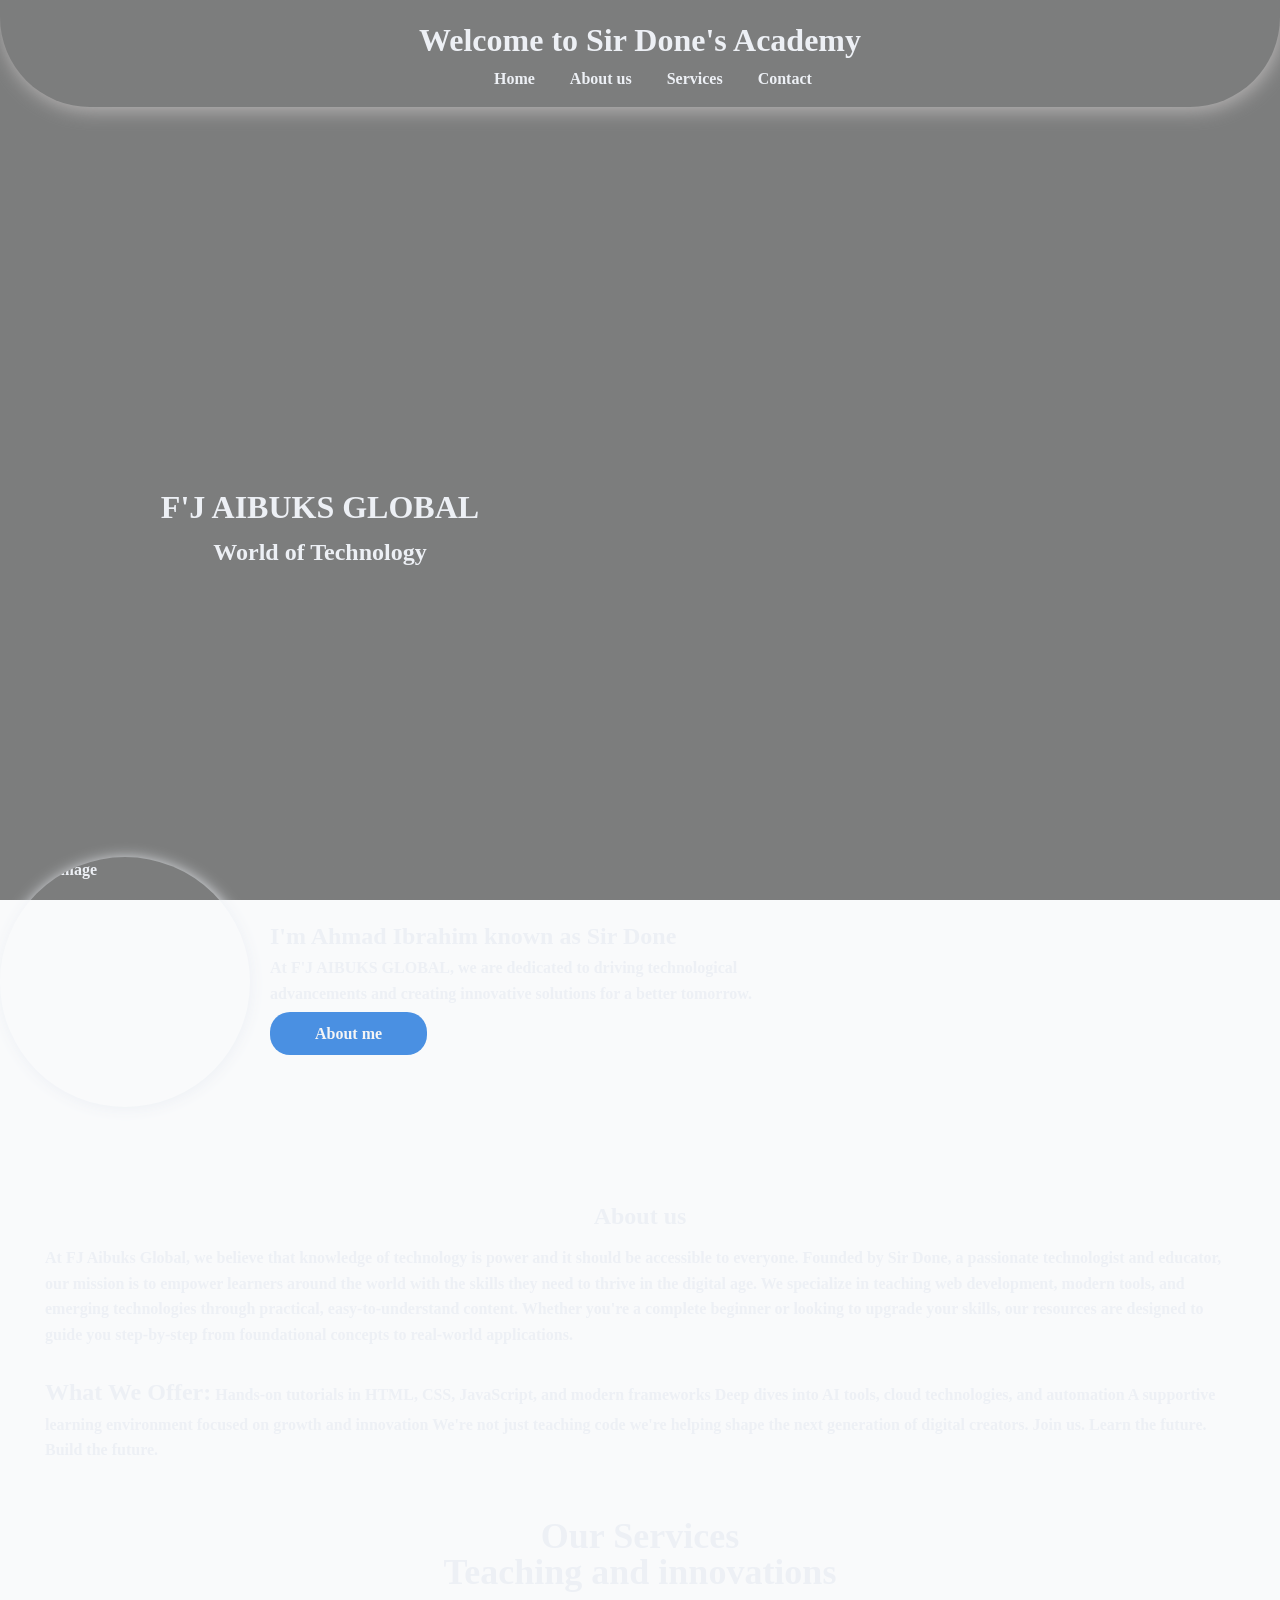
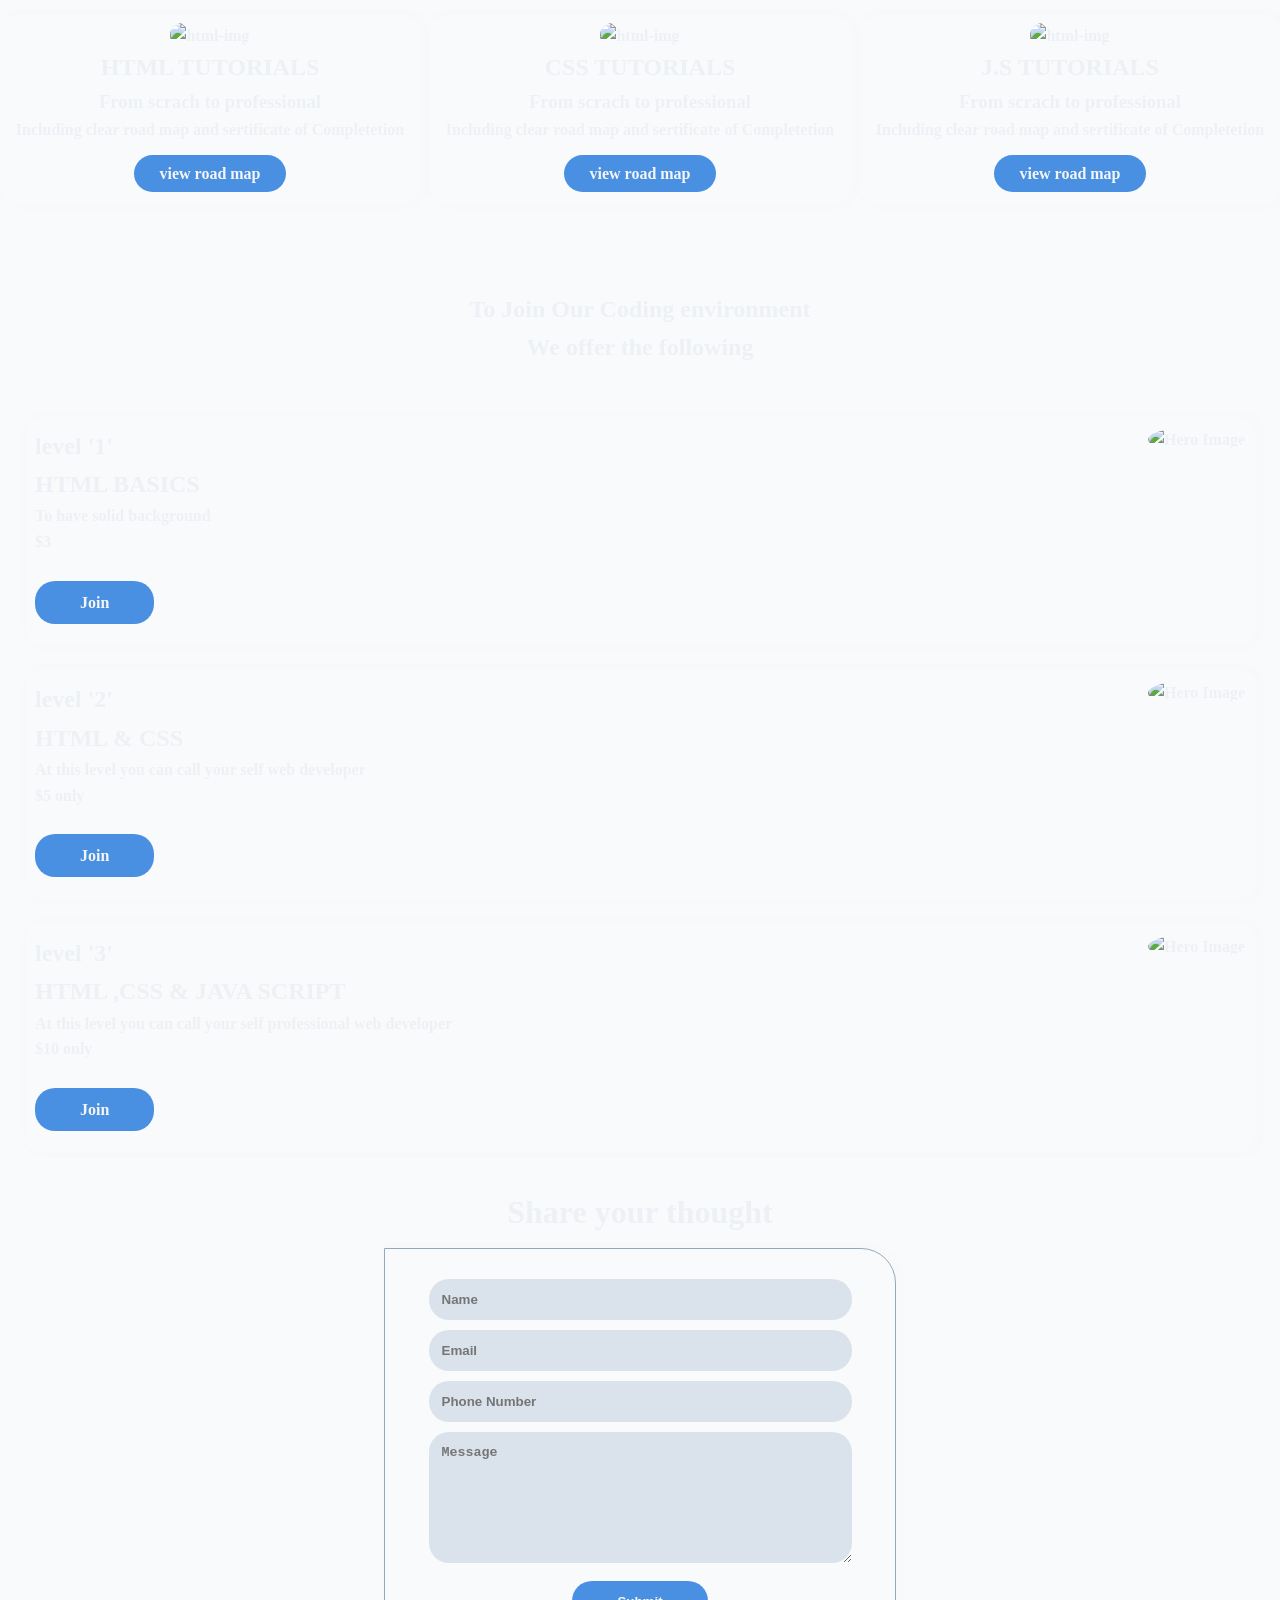
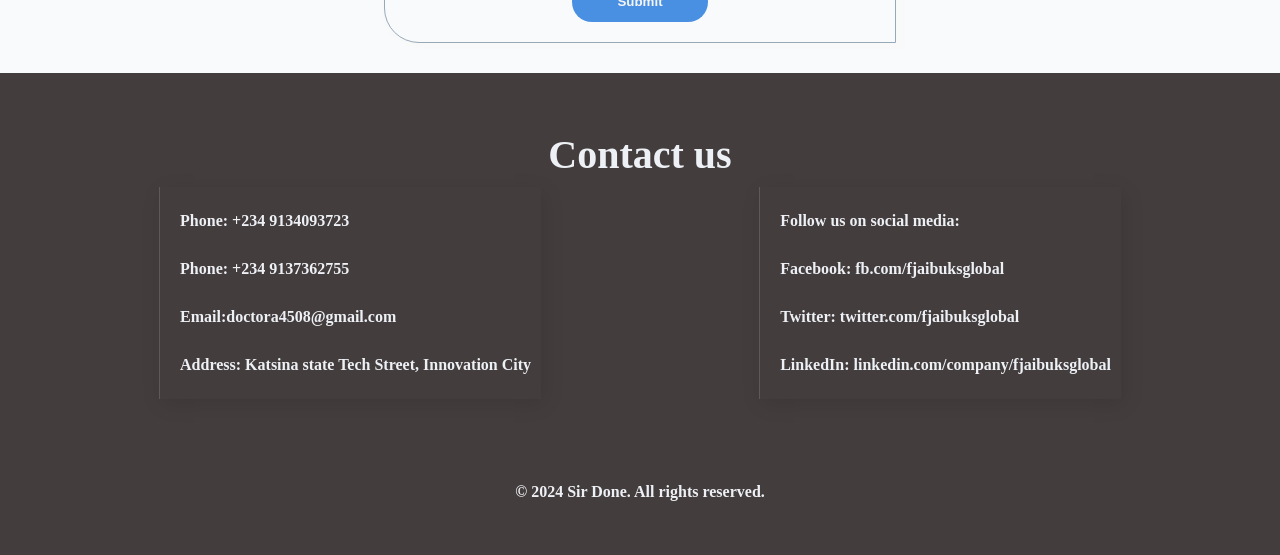
==== index.html @ 11ee24c6 "Add files via upload" ====
<!DOCTYPE html>
<html lang="en">
<head>
    <meta charset="UTF-8">
    <meta name="viewport" content="width=device-width, initial-scale=1.0">
    <title>Sir Done academy</title>
    <link rel="stylesheet" href="style.css">

</head>
<body>
     <header>
        <div class="header-d">
<h1>Welcome to Sir Done's Academy</h1>
        <div class="hamburger" id="hamburger">
  <span></span>
  <span></span>
  <span></span>
</div>

        <nav>
            <ul>
                <li><a href="#home">Home</a></li>
                <li><a href="#about">About us</a></li>
                <li><a href="#projects">Services</li>
                <li><a href="#contact">Contact</a></li>
            </ul>
        </nav>
     </header>
        </div>
        
     <main>
        <!--company-title-->
     <div class="container" id="home">
        <div1 class="div1">
            <h1 class="company-tatle">F'J AIBUKS GLOBAL</h1>
            <div class="world-tech">
                World of Technology
            </div>
        </div1>
        <div2 class="div2">
            <div class="coders-image">
               <img src="images/bulleting.jpg"style="width: 100%;" alt="">
            </div>
        </div2>
     </div>
     <!--hero-section-->
     <div class="hero">
        <div class="hero-img">
            <img src="images/sir-done.jpeg" style="width:250px;height:250px;
            border-radius:50%;box-sizing: border-box;box-shadow:1px 2px 15px  ;
            " alt="Hero Image">
            <div class="hero-text">
            <h2>I'm Ahmad Ibrahim known as Sir Done</h2>
            <p>At F'J AIBUKS GLOBAL, we are dedicated to driving technological <br> advancements and creating innovative solutions for a better tomorrow.</p>
            
            <div class="a-btn"><a href="about-me.html" class="btn">About me</a></div>
            </div>
        </div>
         
     <div class="about-us" id="about">
        <h2 class="span-about-us">About us</h2>
        <p>At FJ Aibuks Global, we believe that knowledge of technology is
             power and it should be accessible to everyone. Founded by Sir Done,
             a passionate technologist and educator, our mission is to empower learners
             around the world with the skills they need to thrive in the digital age.
             We specialize in teaching web development, modern tools, and 
             emerging technologies through practical, easy-to-understand content.
             Whether you're a complete beginner or looking to upgrade your skills, 
             our resources are designed to guide you step-by-step from foundational
             concepts to real-world applications.<br><br>
             <span class="what-we-offer">What We Offer:</span>
             Hands-on tutorials in HTML, CSS, JavaScript, and modern frameworks
             Deep dives into AI tools, cloud technologies, and automation
             A supportive learning environment focused on growth and innovation
             We're not just teaching code we're helping shape the next generation of digital creators.
             Join us. Learn the future. Build the future.
        </p>
     </div>
     <article >
        <div class="service-text"><h1>
            Our Services<br>Teaching and innovations
        </h1></div> 
        <div class="container-services" id="projects">
            <div class="box-services">
                <div class="html-img">
                   <img src="images/icon-html.jpg"style=" width:100%; height:250px; border-radius:13px;" alt="html-img"> 
                </div>
                <div class="text-ser">
                  <h2>HTML TUTORIALS</h2>
                  <H3>From scrach to professional</H3>
                  <p>Including clear road map and sertificate of Completetion</p>
                  <div class="div-roadmap">
                  <a href="road-map.html" class="roadmap">view road map</a>
                  </div>
                  
                </div>
            </div>
            <div class="box-services">
               <div class="html-img">
                   <img src="images/css-icon.jpg"style=" width:100%; height:250px; border-radius:13px;" alt="html-img"> 
                </div>
                <div class="text-ser">
                  <h2>CSS TUTORIALS</h2>
                  <H3>From scrach to professional</H3>
                  <p>Including clear road map and sertificate of Completetion</p>
                                    <div class="div-roadmap">
                     <a href="road-map.html" class="roadmap">view road map</a>
                  </div>
                 
                </div>
            </div>
            <div class="box-services">
               <div class="html-img">
                   <img src="images/js.jpg"style=" width:100%; height:250px; border-radius:13px;" alt="html-img"> 
                </div>
                <div class="text-ser">
                  <h2>J.S TUTORIALS</h2>
                  <H3>From scrach to professional</H3>
                  <p>Including clear road map and sertificate of Completetion</p>
                  
                                    <div class="div-roadmap">
                    <a href="road-map.html" class="roadmap">view road map</a>
                  </div>
                </div>
            </div>
        </div>
         <div class="to-join-enviroment">
            <h1>To Join Our Coding environment <br>We offer the following</h1>
         </div>
          <div class="container-enviromt">
            <div class="level-each-container">
             <div class="level">
                <h1>level '1'</h1>
                <h2>HTML BASICS</h2>
                <p>To have solid background</p>
                <div class="free-join">
                    <p class="price">$3</p>
                    <div class="btn2"><a href="https://wa.link/r4zhy7" class="btn">Join</a></div>
                </div>
             </div>
             <div class="icon-img">
                  <img src="images/girl.jpg" style="width:200px;
            border-radius:50%;
            " alt="Hero Image">
             </div>
            </div>
             <div class="level-each-container">
             <div class="level">
                <h1>level '2'</h1>
                <h2>HTML & CSS</h2>
                <P>At this level you can call your self web developer</P>
                <div class="free-join">
                    <p class="price">$5 only</p>
                    <div class="btn2"><a href="https://wa.link/r4zhy7" class="btn">Join</a></div>
                    
                </div>
             </div>
             <div class="icon-img">
                  <img src="images/medium.jpg" style="width:200px;
            border-radius:60%;height: 90%;
            " alt="Hero Image">
             </div>
            </div> 
                <div class="level-each-container">
             <div class="level">
                <h1>level '3'</h1>
                <h2>HTML ,CSS & JAVA SCRIPT</h2>
                <P>At this level you can call your self professional web developer</P>
                <div class="free-join">
                    <p class="price">$10 only</p>
                    <div class="btn2"><a href="https://wa.link/r4zhy7" class="btn">Join</a></div>
                </div>
             </div>
             <div class="icon-img">
                  <img src="images/prof.jpg" style="width:200px;
            border-radius:50%;
            " alt="Hero Image">
             </div>
            </div>
           
          </div>
     </article>
     <!-- HTML Form -->
<div class="comment">
  <h1>Share your thought</h1>
</div>

<form id="contact-form">
  <div class="container-inp-1">
    <div class="container-inp">
      <input type="text" name="user_name" class="input-npm" placeholder="Name" required><br>
      <input type="email" name="user_email" class="input-npm" placeholder="Email" required><br>
      <input type="tel" name="user_phone" class="input-npm" placeholder="Phone Number"><br>
      <textarea name="message" rows="7" placeholder="Message" required></textarea><br>
      <button type="submit" class="submit">Submit</button>
    </div>
  </div>
</form>



     </div>
    
     </main>

     <footer>
        <div class="contact-container" id="contact">
            <h2 class="h2-contact">Contact us</h2>
            <div class="card-contact">
                <div class="contact-text1">
                    <p>Phone: +234 9134093723 </p>
                    <p>Phone: +234 9137362755</p>
                    <p>Email:doctora4508@gmail.com</p>
                    <p>Address: Katsina state Tech Street, Innovation City</p>
                </div>
                <div class="contact-text2">
                    <p>Follow us on social media:</p>
                    <p>Facebook: fb.com/fjaibuksglobal</p>
                    <p>Twitter: twitter.com/fjaibuksglobal</p>
                    <p>LinkedIn: linkedin.com/company/fjaibuksglobal</p>
                </div>
            </div>
        </div>
        <p class="p-footer">&copy; 2024 Sir Done. All rights reserved.</p>
     </footer>
     <!-- EmailJS Script -->
<script src="https://cdn.emailjs.com/dist/email.min.js"></script>
     <script>
  const hamburger = document.getElementById('hamburger');
  const nav = document.querySelector('nav');

  hamburger.addEventListener('click', () => {
    hamburger.classList.toggle('active');
    nav.classList.toggle('active');
  });
   (function () {
    emailjs.init("YOUR_PUBLIC_KEY"); // Replace with your public key
  })();

  document.getElementById("contact-form").addEventListener("submit", function (e) {
    e.preventDefault();

    emailjs.sendForm("YOUR_SERVICE_ID", "YOUR_TEMPLATE_ID", this)
      .then(function () {
        alert("✅ Message sent successfully!");
      }, function (error) {
        alert("❌ Failed to send message. Please try again.\n\nError: " + error.text);
      });
  });
</script>

</body>
</html>
---- style.css ----
:root{
/* color palette*/
--primary-color:#4a90e2;
--secondary-color:#50e3c2;
--background-color:#f9fafb;
--text-color:#edf0f5;
--text-heading:#d8e2f0;
--border-color:#d1d5db;
--hover-color:rgb(7, 7, 112);
/*font-family*/
--font-family:"segoe UI","Roboto","sans-serif";
--font-size:16px;
--font-size-heading:24px;
--font-weight-normal:400;
--font-weight-bold:600;
/*border-radius*/
--border-radius-sm:4px;
--border-radius-md:8px;
--border-radius-lg:16px;
--border-style:1px solid var(--border-color);
/*shadow*/
--box-shadow-light:0 2px 4px silver
--box-shadow-medium:0 4px 8px silver;
}
body{
    
    padding:0;
    background-color: var(--background-color);
    color: var(--text-color);
    font-family: var(--font-family);
    font-size:var(--font-size);
    line-height: 1.6;
    min-height: 100vh;
    transition: all 0.3s ease;
     background-image: linear-gradient(rgba(0,0,0,0.5),rgba(0,0,0,0.5)),url("images/new.jpg");
    background-size: cover;
    background-position: center;
    background-attachment: fixed;
    margin-bottom: 0;
}
*{
    margin:0;
   transition: all 0.3s ease;
   box-sizing: border-box;
   font-weight: var(--font-weight-bold);
} 
header
{
    padding-top: 100px;
    margin: 0;
    box-shadow:2px 3px 20px rgba(224, 219, 219, 0.616);
    background:linear-gradient(rgba(224, 182, 182, 0),rgba(2, 2, 2, 0));
    width: 100%;
    display:flex;
    justify-content:space-around;
     align-items: center;
     padding: 15px;
     border-bottom-right-radius: 90px;
     border-bottom-left-radius: 90px;
}
.header-div{
    margin: 0;
}
nav ul{
    display: flex;
    
}
nav ul li{
    margin-left:35px;
    list-style: none;
    
}
nav ul li a{
    text-decoration: none;
    font-size: var(--font-size);
    color:var(--text-color);
    font-weight: var(--font-weight-bold);
    transition: all 0.3s ease-in-out;   
}
nav ul li a:hover{
    color:whitesmoke;
    transform: scale(1.2);
    background-color:var(--hover-color) ;
    padding:6px 12px;
    border-radius: 15px;
}
.container{
    display:flex;
    justify-content:space-between;
}
.div1, .div2{
margin-top: 150px;
display: flex;
flex-wrap: wrap;
flex-direction: column;
justify-content: center;
align-items:center;
width: 100%;
height: 60vh;
}
.coders-image{
    width:100%;
    height: 100%;
    padding-right: 10px;
    border-radius: var(--border-radius-lg);
    background-image: url("images/bulleting.jpg");
    animation: backgroun 25s ease-in-out infinite alternate;
}
@keyframes background{
    0%{
    background:url("images/time.jpg");
    background-size: cover;
    background-position: center;
    }
    20%{
 background:url("images/html.jpg");
    background-size: cover;
    background-position: center;
    }
    40%{
 background:url("images/problem.jpg");
    background-size: cover;
    background-position: center;
    }
    60%{
 background:url("images/focus.jpg");
    background-size: cover;
    background-position: center;
    }
    80%{
 background:url("images/simple.jpg");
    background-size: cover;
    background-position: center;
    }
    100%{
 background:url("images/end\ the\ game.jpg");
    background-size: cover;
    background-position: center;
    }
}
.world-tech{
    font-size: var(--font-size-heading);
    font-weight:var(--font-weight-bold)
}
.hero-img{
    margin-top:60px;
    display:flex;
    justify-content:flex-start;
    align-items:center;
}
.hero-text{
    margin-left: 20px;
    
}
.btn{
    margin-left: 180px;
    text-decoration:none;
    color:whitesmoke;
    background:var(--primary-color);
    padding:12px 25px;
    border-radius: 30px;
    transition: all 0.7s ease-in-out;
}
.btn:hover{
    background:var(--hover-color);
    transform: scale(1.3);
}
.a-btn{
    padding-top:15px;
}
.about-us{
    padding:45px;
    margin-top:45px;
    
}
.span-about-us{
    text-align:center;
    margin-bottom:10px;
}
.what-we-offer{
    color:var(--text-color);
    font-size:var(--font-size-heading);
}
.service-text{
    margin-top:10px;
    text-align:center;
    font-size:var(--font-size-heading);
    color:var(--text-color);
    line-height: 1;
    margin-bottom:25px;
}
.container-services{
    display:grid;
    grid-template-columns: repeat(3,1fr);
    gap:10px;
}
.box-services{
    height: 105%;
    box-shadow: 3px 0px 3px 4px rgba(248, 247, 247, 0.678);
    border-radius: var(--border-radius-lg);
    padding: 8px;
    text-align: center;
}
.roadmap{
    text-decoration: none;
    font-family: var(--font-family);
    background: #4a90e2;
    color:whitesmoke;
    padding:10px 25px;
    line-height: 1;
    border-radius: 30px;
    transition: all 0.7s ease-in-out;
    
}
.roadmap:hover{
    background:var(--hover-color);
    transform: scale(1.3);
}
.div-roadmap{
    margin-top: 19px;
    
}
.to-join-enviroment{
    margin-top:95px;
    text-align:center;
}
.level-each-container{
    width: 100%;
    height: 100%;
    display:flex;
    justify-content: space-between;
    padding:10px;
    padding-bottom:30px;
    box-shadow: 3px 0px 3px 4px rgba(248, 247, 247, 0.678);
    margin-top:25px;
    border-radius: 15px;
}
.container-enviromt{
    padding:25px;
}
.btn{
    margin-top: 10px;
    margin-left: 0;
    text-decoration:none;
    color:whitesmoke;
    background:var(--primary-color);
    padding:13px 45px;
    border-radius: 20px;
}
.btn2{
    margin-top: 35px;
}
.comment{
    text-align:center;
    padding:10px;
}
.container-inp-1{
    display: flex;
    justify-content:center;
    align-items:center;

}
.container-inp{
    
    width: 40%;
    padding: 20px;
    text-align:center;
border:1px solid #97a8b9;
box-shadow: 3px 0px 3px 4px rgba(248, 247, 247, 0.678);
border-bottom-left-radius: 35px;
border-top-right-radius: 35px;

}
input{
    width:90%;
    padding:13px;
    margin-top:10px;
    border:none;
    background:#dae3ec;
    border-radius:20px;
}
textarea{
      width:90%;
    padding:13px;
    margin-top:10px;
    border:none;
    background:#dae3ec;
    border-radius:20px;
}
.submit{
      margin-top: 10px;
    margin-left: 0;
    text-decoration:none;
    color:whitesmoke;
    background:var(--primary-color);
    padding:13px 45px;
    border-radius: 20px;
    border:none;
    transition: all 0.7s ease-in-out;

}
.submit:hover{
    background:var(--hover-color);
    transform: scale(1.2);
}
footer{
    height:100%;
    background:rgb(68, 61, 61);
    margin-top:30px;
    padding:50px;
}
.card-contact{
    display:flex;
    justify-content: space-around;
}
.h2-contact{text-align: center;
font-size:40px;
}
.p-footer{
    height:100%;
    display: flex;
    justify-content: center;
    align-items:flex-end;
    margin-top:80px;
}
.contact-text1,.contact-text2{
    line-height:3;
    border-left: 1px solid #5f5959;
    padding:10px;
    padding-left:20px;
    box-shadow:3px 5px 20px rgba(0,0,0,0.1);
}
.about-me-container{
    color: #ffffff;
    width: 100%;
    height: 100vh;
    padding-top:60px;
    padding-right: 55px;
    padding-left: 55px;
    padding-bottom:20px;
   
}
.about-me{
    padding: 35px;
    padding-bottom: 10px;
}
.body-about-me{
 background-image: linear-gradient(rgba(0,0,0,0.5),rgba(0,0,0,0.5)),url("images/new.jpg");
    background-size: cover;
    background-position: center;
    margin-bottom: 0;
}
.body-rord{
     background-image: linear-gradient(rgba(14, 13, 13, 0.096),rgba(12, 12, 12, 0.178)),url("images/new.jpg");
    background-size: cover;
    background-position: center;
    background-attachment: fixed;
    margin-bottom: 0;
}
.contai{
    text-align: center;
    padding-top: 130px;
    font-size:23px;
    font-weight:600;
}
/* Hamburger Menu Icon */
.hamburger {
  display: none;
  flex-direction: column;
  cursor: pointer;
  width: 30px;
  height: 25px;
  justify-content: space-between;
  margin-left: 20px;
}

.hamburger span {
  height: 4px;
  background: var(--text-color);
  border-radius: 2px;
  transition: all 0.3s ease;
}

/* Show hamburger on small screens */
@media (max-width: 480px) {
  .hamburger {
    display: flex;
  }
}

/* Active hamburger animation */
.hamburger.active span:nth-child(1) {
  transform: rotate(45deg) translate(5px, 5px);
}
.hamburger.active span:nth-child(2) {
  opacity: 0;
}
.hamburger.active span:nth-child(3) {
  transform: rotate(-45deg) translate(5px, -5px);
}

/* Show nav menu when active */
nav.active {
  display: flex !important;
  flex-direction: column;
  width: 100%;
  background-color: rgb(102, 95, 95);
  padding: 10px 0;
}
nav.active ul {
  flex-direction: column;
  width: 100%;
}
nav.active ul li {
  margin: 10px 0;
}

/* Responsive Styles */
@media (max-width: 1024px) {
  .container, .container-services {
    flex-direction: column;
    display: block;
  }
  .container-services {
    grid-template-columns: 1fr 1fr;
  }
  .div1, .div2 {
    height: auto;
    margin-top: 100px;
  }
  .container-inp {
    width: 80%;
  }
}

@media (max-width: 768px) {
  header {
    flex-direction: column;
    align-items: flex-start;
  }
  nav ul {
    flex-direction: column;
    width: 100%;
  }
  nav ul li {
    margin-left: 0;
    margin-bottom: 10px;
  }
  .container-services {
    grid-template-columns: 1fr;
  }
  .container-inp {
    width: 95%;
  }
  .level-each-container {
    flex-direction: column;
    align-items: center;
  }
  .icon-img {
    margin-top: 20px;
  }
}

@media (max-width: 480px) {
  .hero-text {
    margin-left: 0;
    text-align: center;
  }
  .btn, .submit {
    padding: 10px 20px;
    font-size: 14px;
  }
  nav ul {
    display: none; /* Hide nav for hamburger menu */
  }
}
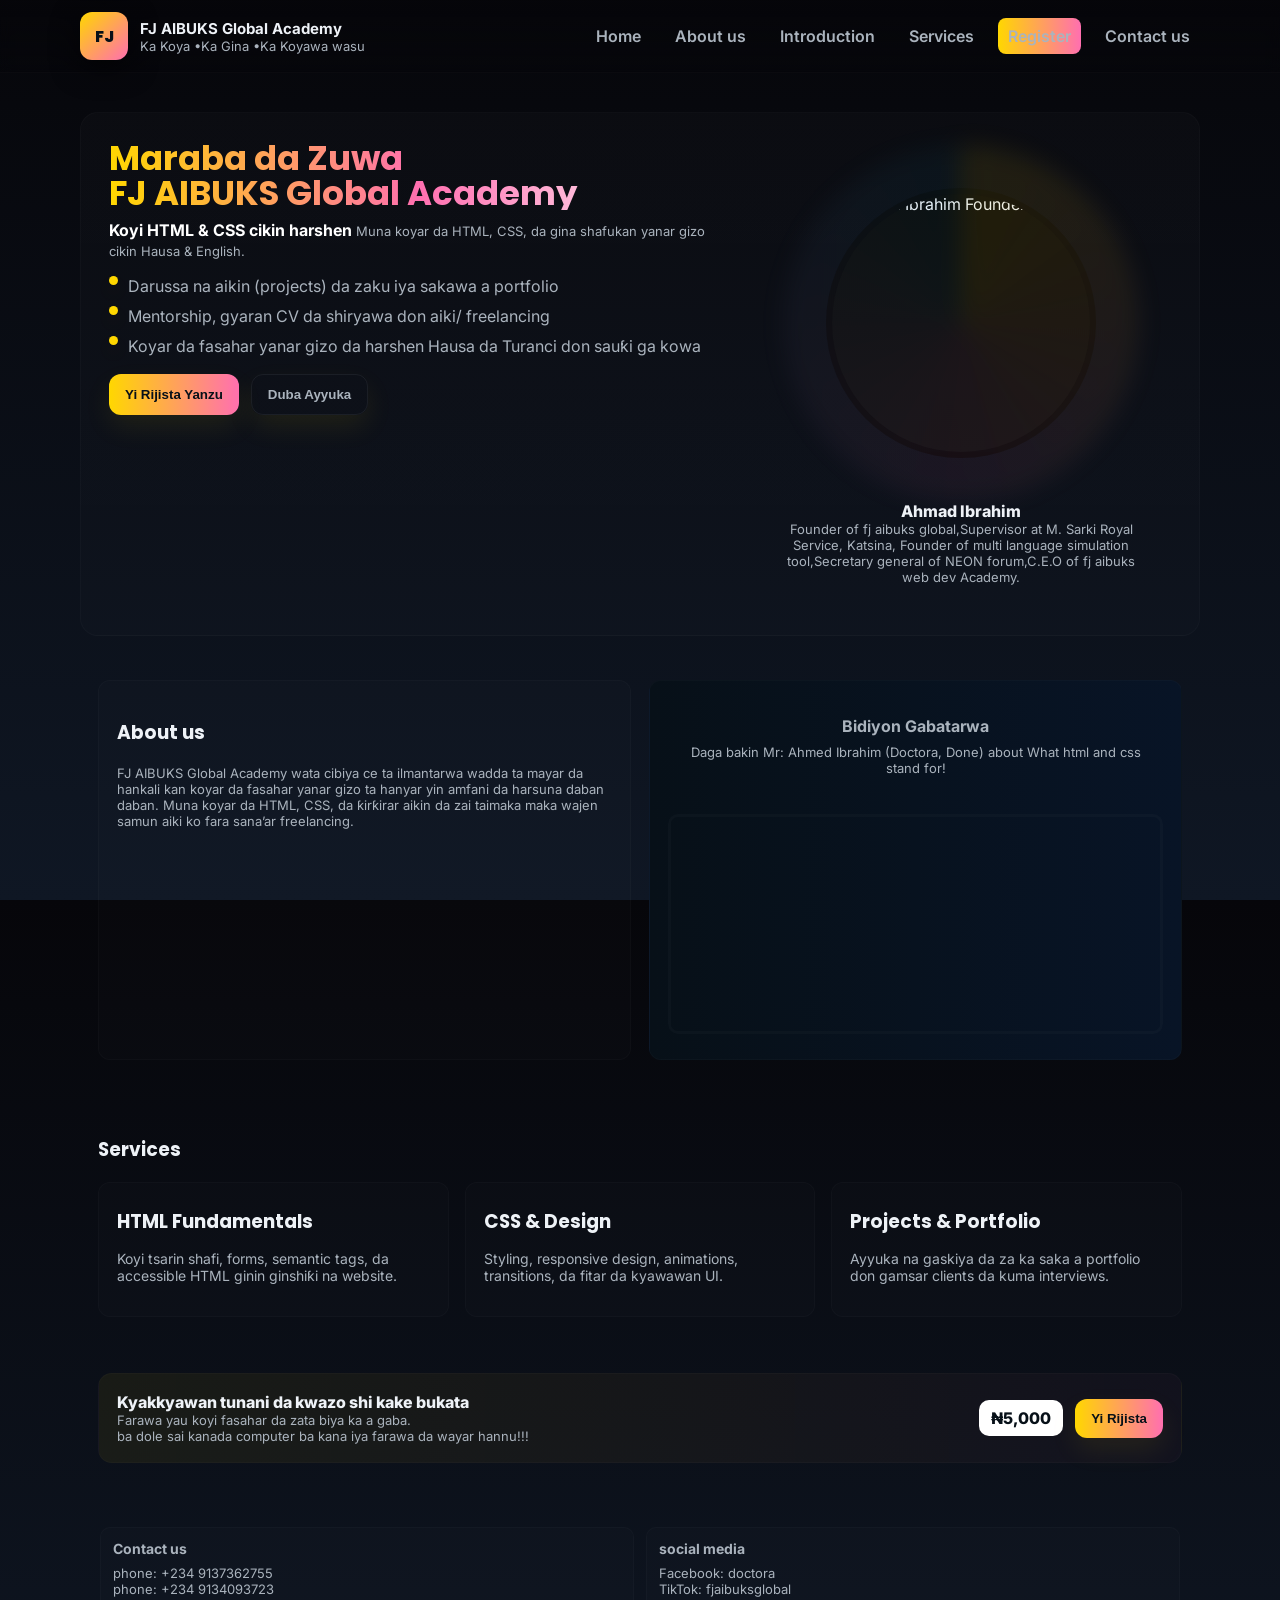
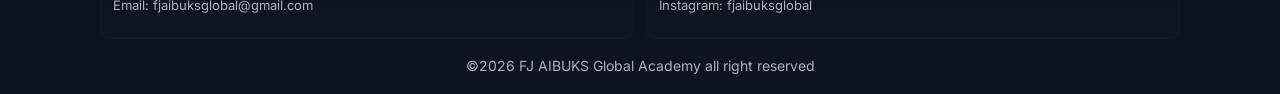
==== commit a4cf8bf1: "Add files via upload" ====
--- a/index.html
+++ b/index.html
@@ -1,253 +1,414 @@
-<!DOCTYPE html>
-<html lang="en">
-<head>
-    <meta charset="UTF-8">
-    <meta name="viewport" content="width=device-width, initial-scale=1.0">
-    <title>Sir Done academy</title>
-    <link rel="stylesheet" href="style.css">
-
-</head>
-<body>
-     <header>
-        <div class="header-d">
-<h1>Welcome to Sir Done's Academy</h1>
-        <div class="hamburger" id="hamburger">
-  <span></span>
-  <span></span>
-  <span></span>
-</div>
-
-        <nav>
-            <ul>
-                <li><a href="#home">Home</a></li>
-                <li><a href="#about">About us</a></li>
-                <li><a href="#projects">Services</li>
-                <li><a href="#contact">Contact</a></li>
-            </ul>
-        </nav>
-     </header>
-        </div>
-        
-     <main>
-        <!--company-title-->
-     <div class="container" id="home">
-        <div1 class="div1">
-            <h1 class="company-tatle">F'J AIBUKS GLOBAL</h1>
-            <div class="world-tech">
-                World of Technology
-            </div>
-        </div1>
-        <div2 class="div2">
-            <div class="coders-image">
-               <img src="images/bulleting.jpg"style="width: 100%;" alt="">
-            </div>
-        </div2>
-     </div>
-     <!--hero-section-->
-     <div class="hero">
-        <div class="hero-img">
-            <img src="images/sir-done.jpeg" style="width:250px;height:250px;
-            border-radius:50%;box-sizing: border-box;box-shadow:1px 2px 15px  ;
-            " alt="Hero Image">
-            <div class="hero-text">
-            <h2>I'm Ahmad Ibrahim known as Sir Done</h2>
-            <p>At F'J AIBUKS GLOBAL, we are dedicated to driving technological <br> advancements and creating innovative solutions for a better tomorrow.</p>
-            
-            <div class="a-btn"><a href="about-me.html" class="btn">About me</a></div>
-            </div>
-        </div>
-         
-     <div class="about-us" id="about">
-        <h2 class="span-about-us">About us</h2>
-        <p>At FJ Aibuks Global, we believe that knowledge of technology is
-             power and it should be accessible to everyone. Founded by Sir Done,
-             a passionate technologist and educator, our mission is to empower learners
-             around the world with the skills they need to thrive in the digital age.
-             We specialize in teaching web development, modern tools, and 
-             emerging technologies through practical, easy-to-understand content.
-             Whether you're a complete beginner or looking to upgrade your skills, 
-             our resources are designed to guide you step-by-step from foundational
-             concepts to real-world applications.<br><br>
-             <span class="what-we-offer">What We Offer:</span>
-             Hands-on tutorials in HTML, CSS, JavaScript, and modern frameworks
-             Deep dives into AI tools, cloud technologies, and automation
-             A supportive learning environment focused on growth and innovation
-             We're not just teaching code we're helping shape the next generation of digital creators.
-             Join us. Learn the future. Build the future.
-        </p>
-     </div>
-     <article >
-        <div class="service-text"><h1>
-            Our Services<br>Teaching and innovations
-        </h1></div> 
-        <div class="container-services" id="projects">
-            <div class="box-services">
-                <div class="html-img">
-                   <img src="images/icon-html.jpg"style=" width:100%; height:250px; border-radius:13px;" alt="html-img"> 
-                </div>
-                <div class="text-ser">
-                  <h2>HTML TUTORIALS</h2>
-                  <H3>From scrach to professional</H3>
-                  <p>Including clear road map and sertificate of Completetion</p>
-                  <div class="div-roadmap">
-                  <a href="road-map.html" class="roadmap">view road map</a>
-                  </div>
-                  
-                </div>
-            </div>
-            <div class="box-services">
-               <div class="html-img">
-                   <img src="images/css-icon.jpg"style=" width:100%; height:250px; border-radius:13px;" alt="html-img"> 
-                </div>
-                <div class="text-ser">
-                  <h2>CSS TUTORIALS</h2>
-                  <H3>From scrach to professional</H3>
-                  <p>Including clear road map and sertificate of Completetion</p>
-                                    <div class="div-roadmap">
-                     <a href="road-map.html" class="roadmap">view road map</a>
-                  </div>
-                 
-                </div>
-            </div>
-            <div class="box-services">
-               <div class="html-img">
-                   <img src="images/js.jpg"style=" width:100%; height:250px; border-radius:13px;" alt="html-img"> 
-                </div>
-                <div class="text-ser">
-                  <h2>J.S TUTORIALS</h2>
-                  <H3>From scrach to professional</H3>
-                  <p>Including clear road map and sertificate of Completetion</p>
-                  
-                                    <div class="div-roadmap">
-                    <a href="road-map.html" class="roadmap">view road map</a>
-                  </div>
-                </div>
-            </div>
-        </div>
-         <div class="to-join-enviroment">
-            <h1>To Join Our Coding environment <br>We offer the following</h1>
-         </div>
-          <div class="container-enviromt">
-            <div class="level-each-container">
-             <div class="level">
-                <h1>level '1'</h1>
-                <h2>HTML BASICS</h2>
-                <p>To have solid background</p>
-                <div class="free-join">
-                    <p class="price">$3</p>
-                    <div class="btn2"><a href="https://wa.link/r4zhy7" class="btn">Join</a></div>
-                </div>
-             </div>
-             <div class="icon-img">
-                  <img src="images/girl.jpg" style="width:200px;
-            border-radius:50%;
-            " alt="Hero Image">
-             </div>
-            </div>
-             <div class="level-each-container">
-             <div class="level">
-                <h1>level '2'</h1>
-                <h2>HTML & CSS</h2>
-                <P>At this level you can call your self web developer</P>
-                <div class="free-join">
-                    <p class="price">$5 only</p>
-                    <div class="btn2"><a href="https://wa.link/r4zhy7" class="btn">Join</a></div>
-                    
-                </div>
-             </div>
-             <div class="icon-img">
-                  <img src="images/medium.jpg" style="width:200px;
-            border-radius:60%;height: 90%;
-            " alt="Hero Image">
-             </div>
-            </div> 
-                <div class="level-each-container">
-             <div class="level">
-                <h1>level '3'</h1>
-                <h2>HTML ,CSS & JAVA SCRIPT</h2>
-                <P>At this level you can call your self professional web developer</P>
-                <div class="free-join">
-                    <p class="price">$10 only</p>
-                    <div class="btn2"><a href="https://wa.link/r4zhy7" class="btn">Join</a></div>
-                </div>
-             </div>
-             <div class="icon-img">
-                  <img src="images/prof.jpg" style="width:200px;
-            border-radius:50%;
-            " alt="Hero Image">
-             </div>
-            </div>
-           
-          </div>
-     </article>
-     <!-- HTML Form -->
-<div class="comment">
-  <h1>Share your thought</h1>
-</div>
-
-<form id="contact-form">
-  <div class="container-inp-1">
-    <div class="container-inp">
-      <input type="text" name="user_name" class="input-npm" placeholder="Name" required><br>
-      <input type="email" name="user_email" class="input-npm" placeholder="Email" required><br>
-      <input type="tel" name="user_phone" class="input-npm" placeholder="Phone Number"><br>
-      <textarea name="message" rows="7" placeholder="Message" required></textarea><br>
-      <button type="submit" class="submit">Submit</button>
-    </div>
-  </div>
-</form>
-
-
-
-     </div>
-    
-     </main>
-
-     <footer>
-        <div class="contact-container" id="contact">
-            <h2 class="h2-contact">Contact us</h2>
-            <div class="card-contact">
-                <div class="contact-text1">
-                    <p>Phone: +234 9134093723 </p>
-                    <p>Phone: +234 9137362755</p>
-                    <p>Email:doctora4508@gmail.com</p>
-                    <p>Address: Katsina state Tech Street, Innovation City</p>
-                </div>
-                <div class="contact-text2">
-                    <p>Follow us on social media:</p>
-                    <p>Facebook: fb.com/fjaibuksglobal</p>
-                    <p>Twitter: twitter.com/fjaibuksglobal</p>
-                    <p>LinkedIn: linkedin.com/company/fjaibuksglobal</p>
-                </div>
-            </div>
-        </div>
-        <p class="p-footer">&copy; 2024 Sir Done. All rights reserved.</p>
-     </footer>
-     <!-- EmailJS Script -->
-<script src="https://cdn.emailjs.com/dist/email.min.js"></script>
-     <script>
-  const hamburger = document.getElementById('hamburger');
-  const nav = document.querySelector('nav');
-
-  hamburger.addEventListener('click', () => {
-    hamburger.classList.toggle('active');
-    nav.classList.toggle('active');
-  });
-   (function () {
-    emailjs.init("YOUR_PUBLIC_KEY"); // Replace with your public key
-  })();
-
-  document.getElementById("contact-form").addEventListener("submit", function (e) {
-    e.preventDefault();
-
-    emailjs.sendForm("YOUR_SERVICE_ID", "YOUR_TEMPLATE_ID", this)
-      .then(function () {
-        alert("✅ Message sent successfully!");
-      }, function (error) {
-        alert("❌ Failed to send message. Please try again.\n\nError: " + error.text);
-      });
-  });
-</script>
-
-</body>
-</html>+<!doctype html>
+<html lang="ha">
+<head>
+  <meta charset="utf-8" />
+  <meta name="viewport" content="width=device-width,initial-scale=1" />
+  <title>FJ AIBUKS Global Academy </title>
+
+  <!-- Google Fonts -->
+  <link href="https://fonts.googleapis.com/css2?family=Poppins:wght@300;400;600;800&family=Inter:wght@300;400;600&display=swap" rel="stylesheet">
+
+  <style>
+    :root{
+      --bg-1: #06060a;
+      --bg-2: #0f1724;
+      --card: rgba(255,255,255,0.03);
+      --gold: #ffd700;
+      --pink: #ff6fb0;
+      --blue: #00d4ff;
+      --muted: #aab3bd;
+      --radius: 14px;
+    }
+    *{box-sizing:border-box}
+    html,body{height:100%;margin:0;font-family:Inter, Poppins, system-ui, -apple-system, "Segoe UI", Roboto, Arial;color:#eef2f7;background:linear-gradient(180deg,var(--bg-1),var(--bg-2));-webkit-font-smoothing:antialiased}
+    a{color:inherit}
+    /* ---------- header ---------- */
+    header{position:fixed;top:0;left:0;right:0;z-index:60;padding:12px 20px;background:linear-gradient(180deg, rgba(6,6,10,0.6), rgba(6,6,10,0.2));backdrop-filter:blur(6px);border-bottom:1px solid rgba(255,255,255,0.02)}
+    .nav-inner{max-width:1120px;margin:0 auto;display:flex;align-items:center;justify-content:space-between;gap:12px}
+    .brand{display:flex;align-items:center;gap:12px}
+    .logo{width:48px;height:48px;border-radius:12px;background:linear-gradient(135deg,var(--gold),var(--pink));display:grid;place-items:center;font-weight:800;color:#081018;font-family:Poppins;box-shadow:0 8px 28px rgba(0,0,0,0.6)}
+    .brand h1{font-size:15px;margin:0;font-weight:700}
+    nav.desktop{display:flex;gap:14px;align-items:center}
+    nav.desktop a{padding:8px 10px;border-radius:8px;text-decoration:none;color:var(--muted);font-weight:600}
+    nav.desktop a:hover{color:#fff;background:linear-gradient(90deg, rgba(255,255,255,0.02), rgba(255,255,255,0.01))}
+    .cta{background:linear-gradient(90deg,var(--gold),var(--pink));padding:8px 14px;border-radius:12px;font-weight:800;color:#071018}
+    .hamburger{display:none;background:none;border:0;color:#fff;font-size:20px;padding:8px 10px;border-radius:8px}
+    /* mobile nav */
+    #mobileNav{display:none;max-width:1120px;margin:0 auto;padding:12px 20px}
+
+    /* ---------- hero ---------- */
+    main{padding-top:86px}
+    .hero{max-width:1120px;margin:26px auto;padding:28px;border-radius:18px;background:linear-gradient(180deg, rgba(255,255,255,0.02), rgba(255,255,255,0.01));display:grid;grid-template-columns:1fr 420px;gap:22px;border:1px solid rgba(255,255,255,0.02)}
+    .left h2{font-family:Poppins;font-size:34px;margin:0;line-height:1.02;background:linear-gradient(90deg,var(--gold),var(--pink),#fff);-webkit-background-clip:text;background-clip:text;color:transparent;animation: titleGlow 5s linear infinite}
+    @keyframes titleGlow{0%{filter:hue-rotate(0deg)}50%{filter:hue-rotate(40deg)}100%{filter:hue-rotate(0deg)}}
+    .sub{color:var(--muted);margin-top:10px;font-size:16px}
+    .typing{display:inline-block;color:#fff;font-weight:700}
+    .bullets{margin-top:16px;color:var(--muted);list-style:none;padding-left:0}
+    .bullets li{display:flex;gap:10px;align-items:flex-start;margin-bottom:10px}
+    .dot{width:9px;height:9px;border-radius:50%;background:var(--gold);box-shadow:0 8px 18px rgba(255,215,0,0.08)}
+
+    /* portrait block */
+    .card-right{display:flex;flex-direction:column;align-items:center;gap:12px;padding:22px;justify-content:center}
+    .rot{width:320px;height:320px;border-radius:50%;display:grid;place-items:center;position:relative;overflow:visible}
+    .ring{position:absolute;inset:-18px;border-radius:50%;background:conic-gradient(from 0deg, rgba(255,215,0,0.09), rgba(255,107,176,0.06), rgba(0,212,255,0.04));filter:blur(12px);animation: ringSpin 14s linear infinite}
+    @keyframes ringSpin{to{transform:rotate(360deg)}}
+    .portrait{width:270px;height:270px;border-radius:50%;overflow:hidden;border:6px solid rgba(9,9,12,0.9);display:grid;place-items:center;background:linear-gradient(180deg,#0b0b0b,#0f1113);animation: floaty 6s ease-in-out infinite}
+    @keyframes floaty{0%{transform:translateY(0)}50%{transform:translateY(-10px)}100%{transform:translateY(0)}}
+    .portrait img{width:100%;height:100%;object-fit:cover;display:block}
+
+    .founder-name{font-weight:800;margin-top:6px}
+    .founder-role{color:var(--muted);font-size:13px}
+
+    /* ---------- sections ---------- */
+    section.block{max-width:1120px;margin:20px auto;padding:18px}
+    .about-grid{display:grid;grid-template-columns:1fr 1fr;gap:18px}
+    .about-card{padding:18px;border-radius:12px;background:linear-gradient(180deg, rgba(255,255,255,0.01), rgba(255,255,255,0.01));border:1px solid rgba(255,255,255,0.02)}
+    .video{height:380px;border-radius:12px;display:grid;place-items:center;background:linear-gradient(90deg,#071018,#081426);color:var(--muted)}
+
+    .services-grid{display:grid;grid-template-columns:repeat(3,1fr);gap:16px;margin-top:12px}
+    .svc{padding:18px;border-radius:12px;background:linear-gradient(180deg, rgba(255,255,255,0.01), rgba(255,255,255,0.01));border:1px solid rgba(255,255,255,0.02);transition:transform .35s, box-shadow .35s}
+    .svc:hover{transform:translateY(-10px);box-shadow:0 24px 60px rgba(0,0,0,0.6)}
+    .svc h3{margin:6px 0;font-family:Poppins}
+    .svc p{color:var(--muted);font-size:14px}
+
+    /* magnet / cta */
+    .magnet{display:flex;justify-content:space-between;align-items:center;gap:12px;padding:18px;border-radius:14px;background:linear-gradient(90deg, rgba(255,215,0,0.06), rgba(255,107,176,0.03));border:1px solid rgba(255,255,255,0.02)}
+    .price{font-weight:800;background:#fff;padding:8px 12px;border-radius:10px;color:#071018}
+    .btn-primary{background:linear-gradient(90deg,var(--gold),var(--pink));border:none;padding:12px 16px;border-radius:12px;font-weight:800;cursor:pointer;color:#071018;box-shadow:0 12px 28px rgba(255,215,0,0.08);transition:transform .18s}
+    .btn-primary:hover{transform:translateY(-4px)}
+
+    /* footer */
+    footer{max-width:1120px;margin:26px auto;padding:20px;color:var(--muted);font-size:14px}
+    .contact-grid{display:grid;grid-template-columns:1fr 1fr ;gap:12px}
+    .contact-card{padding:12px;border-radius:10px;background:rgba(255,255,255,0.01);border:1px solid rgba(255,255,255,0.02)}
+
+    /* modal */
+    #modal{position:fixed;inset:0;background:linear-gradient(180deg, rgba(4,4,6,0.7), rgba(4,4,6,0.85));display:none;place-items:center;z-index:120}
+    .modal-card{width:92%;max-width:520px;background:linear-gradient(180deg,#071018,#0b1116);padding:18px;border-radius:12px;border:1px solid rgba(255,255,255,0.03)}
+    .modal-card input,.modal-card textarea{width:100%;padding:10px;border-radius:8px;background:#071018;border:1px solid rgba(255,255,255,0.03);color:#fff;margin-bottom:10px}
+    .modal-actions{display:flex;gap:8px;justify-content:flex-end}
+
+    /* scroll top */
+    #toTop{position:fixed;right:18px;bottom:18px;width:48px;height:48px;border-radius:50%;background:linear-gradient(90deg,var(--gold),var(--pink));display:grid;place-items:center;color:#081018;border:0;cursor:pointer;box-shadow:0 12px 30px rgba(0,0,0,0.5);opacity:0;pointer-events:none;transition:opacity .25s,transform .2s;z-index:80}
+    #toTop.show{opacity:1;pointer-events:auto;transform:translateY(0)}
+    #toTop.hide{opacity:0;pointer-events:none;transform:translateY(10px)}
+
+    /* particles (cursor trail) */
+    canvas#trail{position:fixed;left:0;top:0;pointer-events:none;z-index:10}
+
+    /* responsive */
+    @media(max-width:1024px){ .hero{grid-template-columns:1fr 360px} .services-grid{grid-template-columns:repeat(2,1fr)} }
+    @media(max-width:820px){
+      .hero{grid-template-columns:1fr;background:transparent;padding:18px}
+      .card-right{order:-1}
+      nav.desktop{display:none}
+      .hamburger{display:block}
+      #mobileNav{display:block}
+      #mobileNav nav{display:none}
+    }
+    @media(max-width:560px){
+      .services-grid{grid-template-columns:1fr}
+      .about-grid{grid-template-columns:1fr}
+      .hero{padding:14px}
+      .rot{width:260px;height:260px}
+      .portrait{width:230px;height:230px}
+    }
+
+    /* reveal animation */
+    .reveal{opacity:0;transform:translateY(18px);transition:opacity .6s ease, transform .6s ease}
+    .reveal.show{opacity:1;transform:none}
+    /* small */
+    .tiny{font-size:13px;color:var(--muted)}
+  </style>
+</head>
+<body>
+
+  <!-- canvas for particle trail -->
+  <canvas id="trail"></canvas>
+
+  <!-- NAV -->
+  <header>
+    <div class="nav-inner">
+      <div class="brand">
+        <div class="logo">FJ</div>
+        <div>
+          <h1>FJ AIBUKS Global Academy</h1>
+          <div class="tiny">Ka Koya •Ka Gina •Ka Koyawa wasu</div>
+        </div>
+      </div>
+
+      <nav class="desktop" aria-label="Babban menu">
+        <a href="#home">Home</a>
+        <a href="#about">About us</a>
+        <a href="#video">Introduction</a>
+        <a href="#services">Services</a>
+        <a class="cta" href="#register">Register</a>
+        <a href="#contact">Contact us</a>
+      </nav>
+
+      <button class="hamburger" id="hambtn" aria-label="Buɗe menu">☰</button>
+    </div>
+
+    <!-- mobile nav (hidden until open) -->
+    <div id="mobileNav">
+      <nav id="mnav" style="display:none;gap:8px;flex-direction:column;padding:12px">
+        <a href="#home">Home</a>
+        <a href="#about">About us</a>
+        <a href="#video">Introduction</a>
+        <a href="#services">Services</a>
+        <a href="#register">Register now</a>
+        <a href="#contact">Contact us</a>
+      </nav>
+    </div>
+  </header>
+
+  <!-- MAIN -->
+  <main id="home">
+
+    <!-- HERO -->
+    <section class="hero" aria-label="Maraba">
+      <div class="left">
+        <h2 id="heroTitle">Maraba da Zuwa <br> FJ AIBUKS Global Academy</h2>
+        <p class="sub"><span id="typed" class="typing"></span> <span class="tiny">Muna koyar da HTML, CSS, da gina shafukan yanar gizo cikin Hausa & English.</span></p>
+
+        <ul class="bullets">
+          <li class="reveal"><span class="dot"></span> Darussa na aikin (projects) da zaku iya sakawa a portfolio</li>
+          <li class="reveal"><span class="dot"></span> Mentorship, gyaran CV da shiryawa don aiki/ freelancing</li>
+          <li class="reveal"><span class="dot"></span> Koyar da fasahar yanar gizo da harshen Hausa da Turanci don sauƙi ga kowa</li>
+        </ul>
+
+        <div style="margin-top:18px;display:flex;gap:12px;flex-wrap:wrap">
+          <button class="btn-primary" id="openReg">Yi Rijista Yanzu</button>
+          <button class="btn-primary" id="scrollServices" style="background:transparent;border:1px solid rgba(255,255,255,0.06);color:var(--muted)">Duba Ayyuka</button>
+        </div>
+      </div>
+
+      <div class="card-right" aria-hidden="false">
+        <div class="rot">
+          <div class="ring" aria-hidden="true"></div>
+          <div class="portrait" role="img" aria-label="Hoton Wanda ya kafa">
+            <img src="images/fj.jpg" alt="Ahmad Ibrahim Founder" />
+          </div>
+        </div>
+
+        <div style="text-align:center">
+          <div class="founder-name">Ahmad Ibrahim </div>
+          <div class="founder-role">Founder of fj aibuks global,Supervisor at M. Sarki Royal Service, Katsina,
+             Founder of multi language simulation tool,Secretary general of NEON forum,C.E.O of fj aibuks web dev Academy.
+            </div>
+        </div>
+      </div>
+    </section>
+
+    <!-- ABOUT -->
+    <section id="about" class="block">
+      <div class="about-grid">
+        <div class="about-card reveal">
+          <h3 style="font-family:Poppins">About us</h3>
+          <p class="tiny" style="margin-top:10px;color:var(--muted)">
+            FJ AIBUKS Global Academy wata cibiya ce ta ilmantarwa wadda ta mayar da hankali kan koyar da fasahar yanar gizo ta hanyar yin amfani da harsuna daban daban. Muna koyar da HTML, CSS, da ƙirƙirar aikin da zai taimaka maka wajen samun aiki ko fara sana’ar freelancing.
+          </p>
+        </div>
+
+        <div class="about-card video reveal" id="video">
+          <div style="padding:10px;text-align:center">
+            <strong>Bidiyon Gabatarwa</strong>
+            <p class="tiny" style="margin-top:8px;color:var(--muted)">Daga bakin Mr: Ahmed Ibrahim (Doctora, Done) about What html and css stand for! <br></p>
+          </div>
+          <!-- placeholder iframe — can be replaced -->
+          <iframe width="100%" height="220" style="border-radius:10px;border:3px solid rgba(255,255,255,0.02)" src="https://www.youtube.com/embed/Y6qsdq_KQlo" title="Intro" frameborder="0" allow="accelerometer; autoplay; encrypted-media; gyroscope; picture-in-picture" allowfullscreen></iframe>
+        </div>
+      </div>
+    </section>
+
+    <!-- SERVICES -->
+    <section id="services" class="block">
+      <h3 style="font-family:Poppins">Services</h3>
+      <div class="services-grid" style="margin-top:14px">
+        <div class="svc reveal">
+          <h3>HTML Fundamentals</h3>
+          <p>Koyi tsarin shafi, forms, semantic tags, da accessible HTML  ginin ginshiƙi na website.</p>
+        </div>
+        <div class="svc reveal">
+          <h3>CSS & Design</h3>
+          <p>Styling, responsive design, animations, transitions, da fitar da kyawawan UI.</p>
+        </div>
+        <div class="svc reveal">
+          <h3>Projects & Portfolio</h3>
+          <p>Ayyuka na gaskiya da za ka saka a portfolio don gamsar clients da kuma interviews.</p>
+        </div>
+      </div>
+    </section>
+
+    <!-- MAGNET / CTA -->
+    <section id="register" class="block">
+      <div class="magnet reveal">
+        <div>
+          <div style="font-weight:800">Kyakkyawan tunani da kwazo shi kake bukata</div>
+          <div class="tiny">Farawa yau koyi fasahar da zata biya ka a gaba. <br>ba dole sai kanada computer ba kana 
+        iya farawa da wayar hannu!!!</div>
+        </div>
+
+        <div style="display:flex;align-items:center;gap:12px">
+          <div class="price">₦5,000</div>
+          <button class="btn-primary" id="openReg2">Yi Rijista</button>
+        </div>
+      </div>
+    </section>
+
+    <!-- FOOTER -->
+    <footer id="contact" class="block">
+      <div class="contact-grid">
+        <div class="contact-card">
+          <strong>Contact us</strong>
+          <p class="tiny" style="margin-top:8px">phone: +234 9137362755 <br>phone: +234 9134093723<br>Email: fjaibuksglobal@gmail.com</p>
+        </div>
+        <div class="contact-card">
+          <strong> social media</strong>
+          <p class="tiny" style="margin-top:8px">Facebook: doctora <br> TikTok: fjaibuksglobal <br> Instagram: fjaibuksglobal</p>
+        </div>
+       
+      </div>
+
+      <div style="text-align:center;margin-top:18px;color:var(--muted)">
+        &copy;<span id="year"></span> FJ AIBUKS Global Academy all right reserved
+      </div>
+    </footer>
+  </main>
+
+  <!-- Modal -->
+  <div id="modal" role="dialog" aria-hidden="true">
+    <div class="modal-card">
+      <h3 style="margin:0 0 8px 0;color:var(--gold)">Rijista  FJ AIBUKS</h3>
+      <form action="mailto:fjaibuksglobal@gmail.com" method="post" enctype="text/plain" >
+        <input name="name" placeholder="Name" required />
+        <input name="phone" placeholder="Phone number" />
+        <input name="email" placeholder="email" type="email" />
+        <textarea name="message" rows="3" placeholder="why do you want join us and what level of education you are ?"></textarea>
+        <div class="modal-actions">
+          <button type="button" id="closeModal" style="padding:8px 12px;border-radius:8px;background:transparent;border:1px solid rgba(255,255,255,0.06);color:var(--muted)">Close</button>
+          <button type="submit" class="btn-primary" style="padding:8px 12px">Send</button>
+        </div>
+      </form>
+    </div>
+  </div>
+
+  <!-- Scroll to top -->
+  <button id="toTop" aria-label="Komawa sama">↑</button>
+
+  <!-- Scripts -->
+  <script>
+    // year
+    document.getElementById('year').textContent = new Date().getFullYear();
+
+    // hamburger
+    const ham = document.getElementById('hambtn'), mnav = document.getElementById('mnav');
+    ham.addEventListener('click', () => {
+      const is = mnav.style.display === 'flex';
+      mnav.style.display = is ? 'none' : 'flex';
+    });
+
+    // mobile nav close on click
+    document.querySelectorAll('#mnav a').forEach(a => a.addEventListener('click', () => { mnav.style.display = 'none' }));
+
+    // open modal
+    const modal = document.getElementById('modal');
+    document.getElementById('openReg').addEventListener('click', () => showModal());
+    document.getElementById('openReg2').addEventListener('click', () => showModal());
+    function showModal(){ modal.style.display = 'grid'; modal.setAttribute('aria-hidden','false'); }
+    document.getElementById('closeModal').addEventListener('click', () => { modal.style.display = 'none'; modal.setAttribute('aria-hidden','true'); });
+
+    // smooth scroll for buttons
+    document.getElementById('scrollServices').addEventListener('click', ()=> {
+      document.getElementById('services').scrollIntoView({behavior:'smooth', block:'start'});
+    });
+
+    // typewriter effect (Hausa phrases)
+    const phrases = [
+      "Koyi HTML & CSS cikin harshen Hausa da English.",
+      "Gina Ainihin projects,Ko gina portfolio.",
+      "Shiga cohorte ɗinmu don farawa yanzu!"
+    ];
+    const typedEl = document.getElementById('typed');
+    let pIdx = 0, cIdx = 0, forward = true;
+    function typeLoop(){
+      const p = phrases[pIdx];
+      if(forward){
+        cIdx++;
+        typedEl.textContent = p.slice(0,cIdx);
+        if(cIdx === p.length){ forward = false; setTimeout(typeLoop, 1200); return; }
+        setTimeout(typeLoop, 50);
+      } else {
+        cIdx--;
+        typedEl.textContent = p.slice(0,cIdx);
+        if(cIdx === 0){ forward = true; pIdx = (pIdx+1)%phrases.length; setTimeout(typeLoop, 400); return; }
+        setTimeout(typeLoop, 24);
+      }
+    }
+    typeLoop();
+
+    // reveal on scroll using IntersectionObserver
+    const reveals = document.querySelectorAll('.reveal');
+    const obs = new IntersectionObserver((entries) => {
+      entries.forEach(e => {
+        if(e.isIntersecting){ e.target.classList.add('show'); }
+      });
+    }, {threshold: 0.18});
+    reveals.forEach(r => obs.observe(r));
+
+    // scroll-to-top button
+    const toTop = document.getElementById('toTop');
+    window.addEventListener('scroll', () => {
+      if(window.scrollY > 360) { toTop.classList.add('show'); } else { toTop.classList.remove('show'); }
+    });
+    toTop.addEventListener('click', ()=> window.scrollTo({top:0, behavior:'smooth'}));
+
+    // Canvas particle cursor trail
+    (function(){
+      const canvas = document.getElementById('trail');
+      const ctx = canvas.getContext('2d');
+      let w=canvas.width=innerWidth, h=canvas.height=innerHeight;
+      window.addEventListener('resize', ()=> { w=canvas.width=innerWidth; h=canvas.height=innerHeight; });
+      const particles = [];
+      const max = 80;
+
+      function rand(min,max){ return Math.random()*(max-min)+min; }
+
+      addEventListener('pointermove', (e) => {
+        for(let i=0;i<3;i++){
+          if(particles.length < max) particles.push({
+            x: e.clientX + rand(-6,6),
+            y: e.clientY + rand(-6,6),
+            vx: rand(-1.2,1.2),
+            vy: rand(-1.2,1.2),
+            life: rand(40,90),
+            size: rand(2,6),
+            col: Math.random()>.5 ? 'rgba(255,215,0,0.9)' : 'rgba(255,107,176,0.9)'
+          });
+        }
+      });
+
+      function update(){
+        ctx.clearRect(0,0,w,h);
+        for(let i=particles.length-1;i>=0;i--){
+          const p = particles[i];
+          p.x += p.vx; p.y += p.vy;
+          p.life--;
+          p.size *= 0.995;
+          ctx.beginPath();
+          ctx.fillStyle = p.col.replace('0.9', (p.life/100).toFixed(2));
+          ctx.arc(p.x,p.y,p.size,0,Math.PI*2);
+          ctx.fill();
+          if(p.life<=0 || p.size<0.3) particles.splice(i,1);
+        }
+        requestAnimationFrame(update);
+      }
+      update();
+    })();
+
+    // small a11y: close modal on escape
+    document.addEventListener('keydown', (e) => { if(e.key === 'Escape'){ modal.style.display='none'; mnav.style.display='none'; } });
+
+  </script>
+</body>
+</html>
